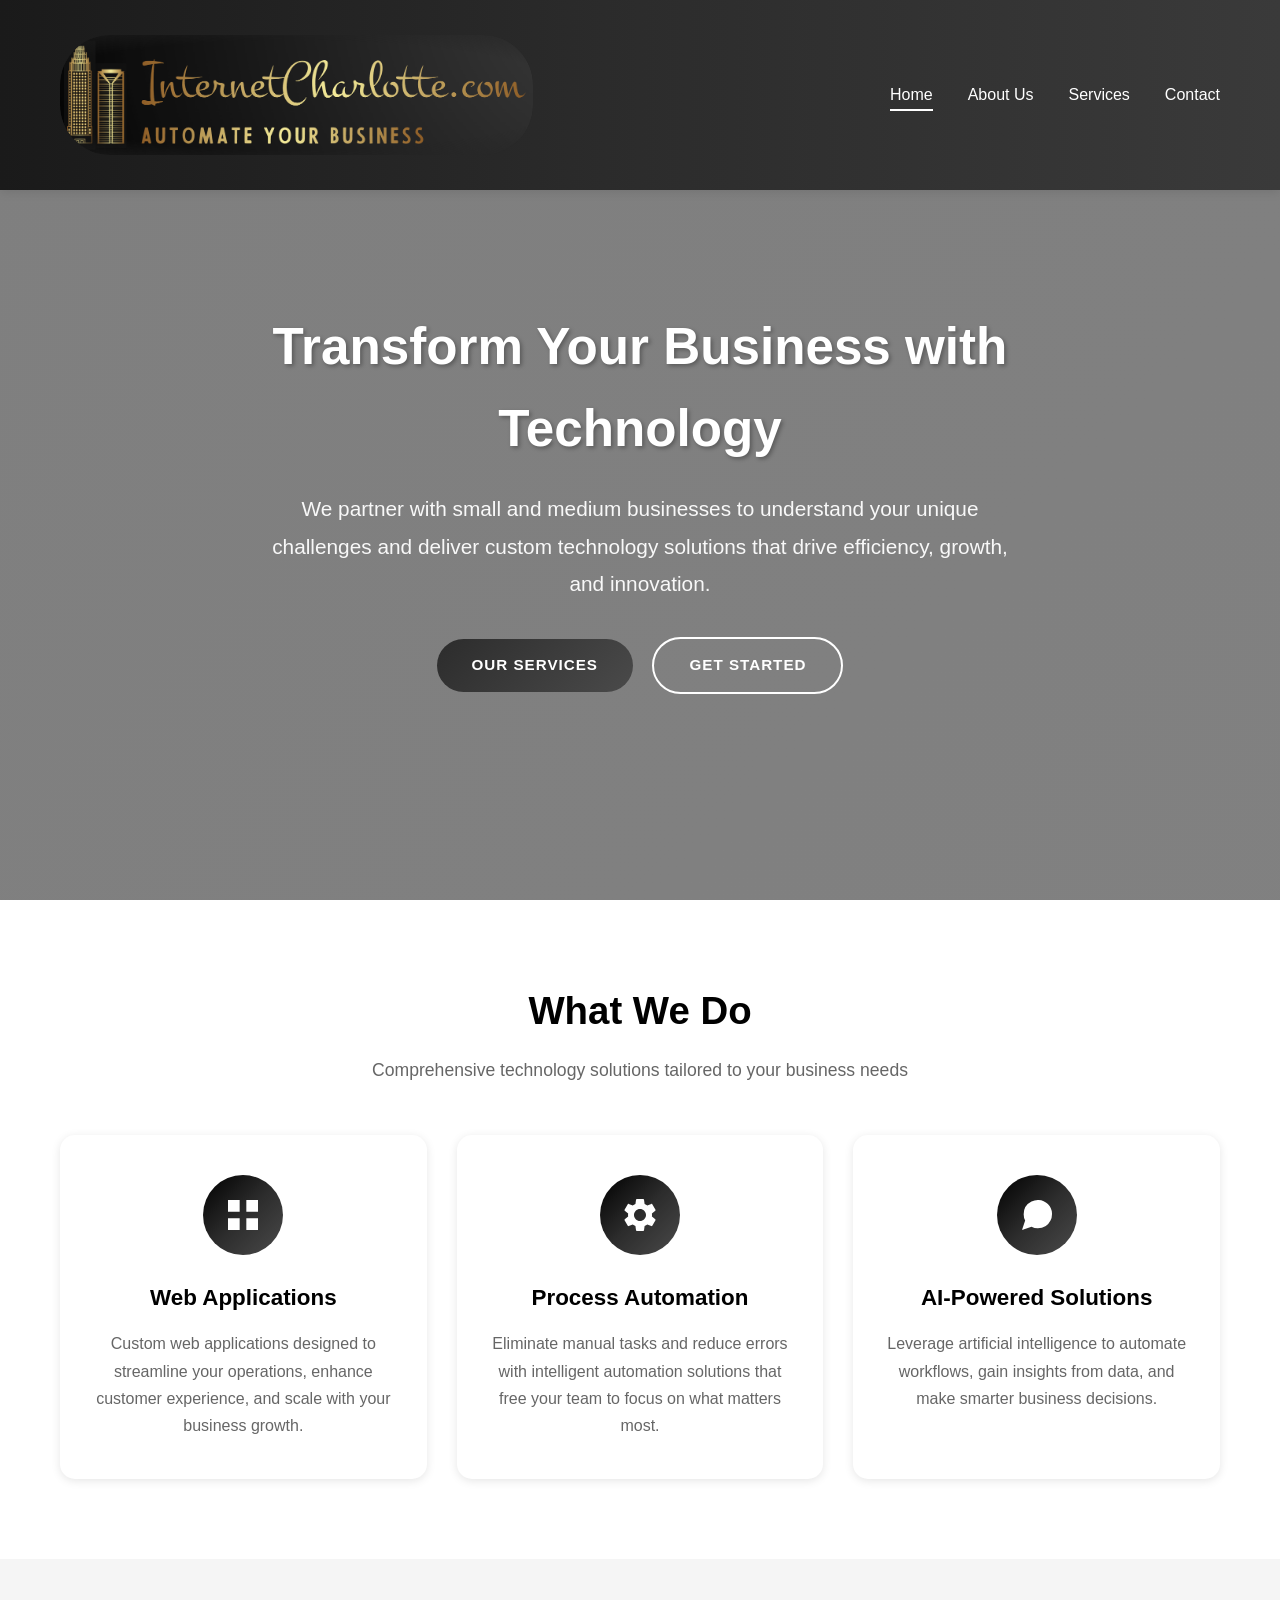
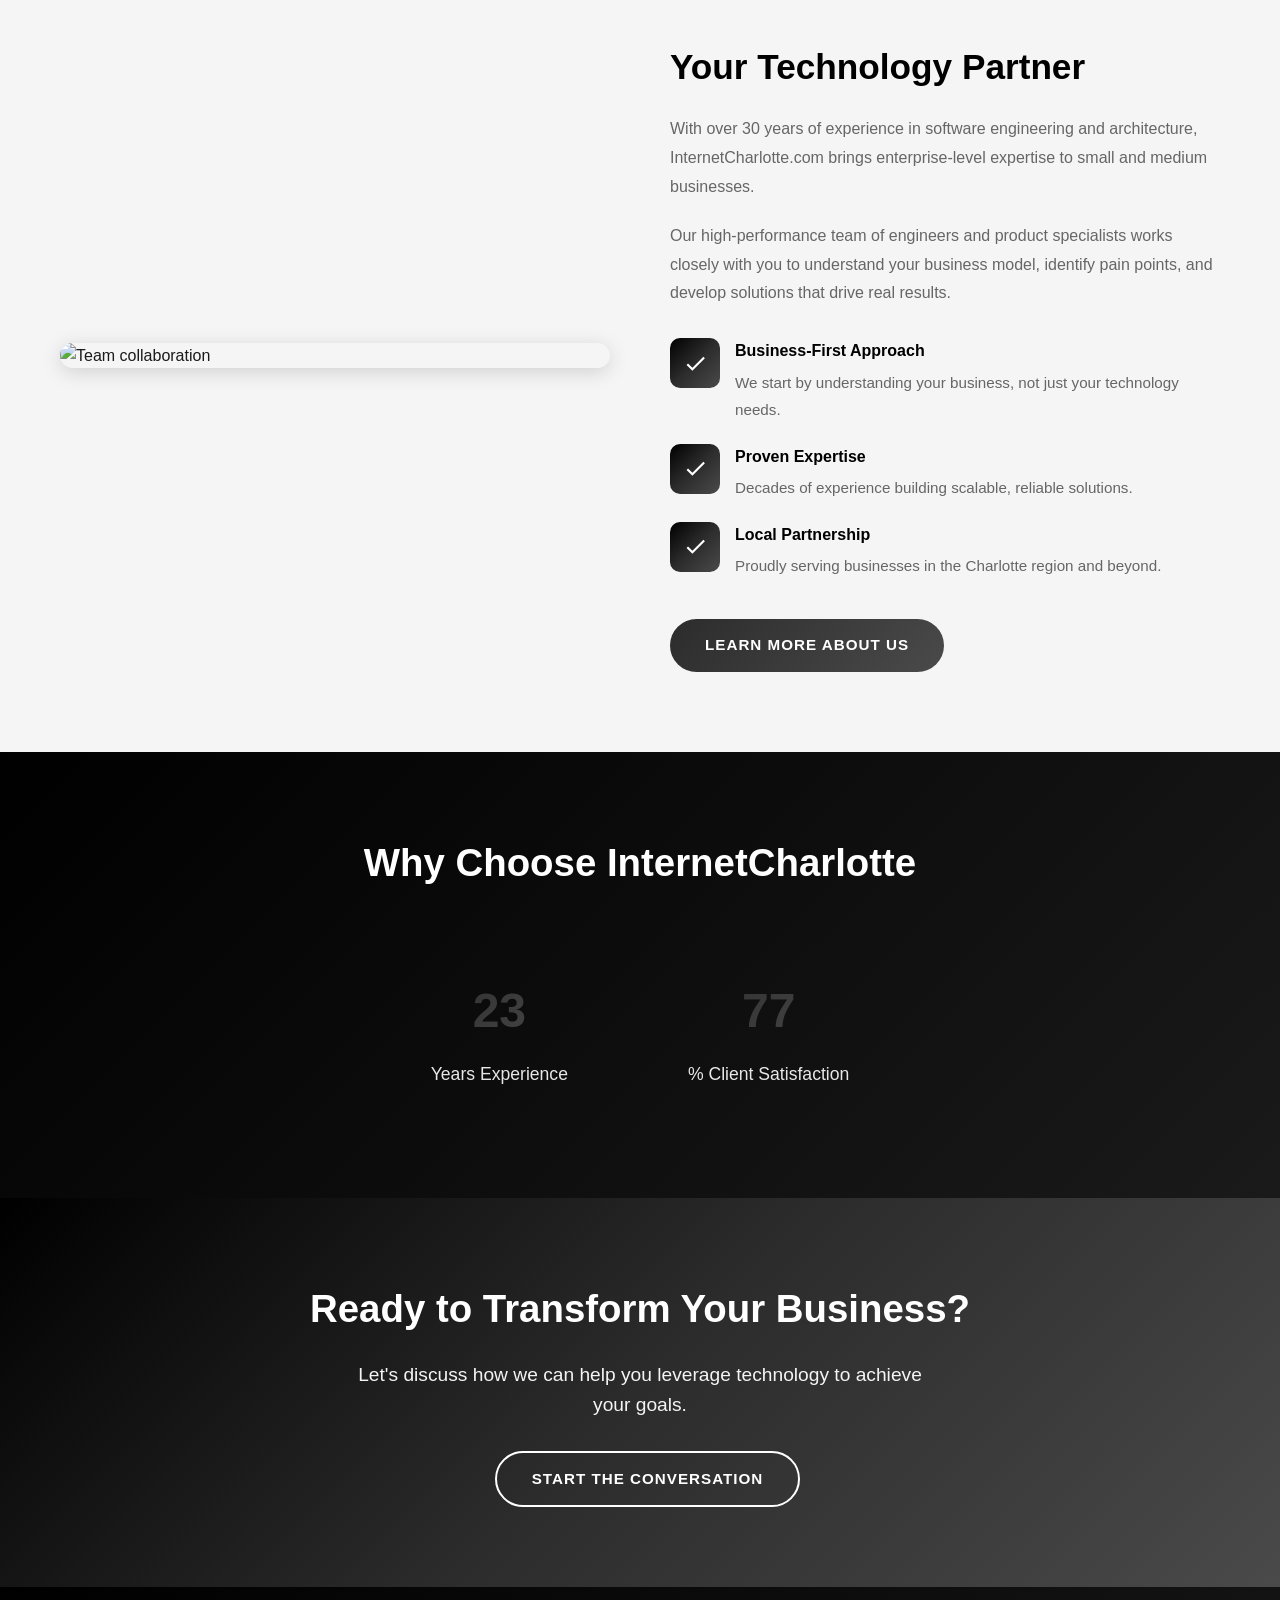
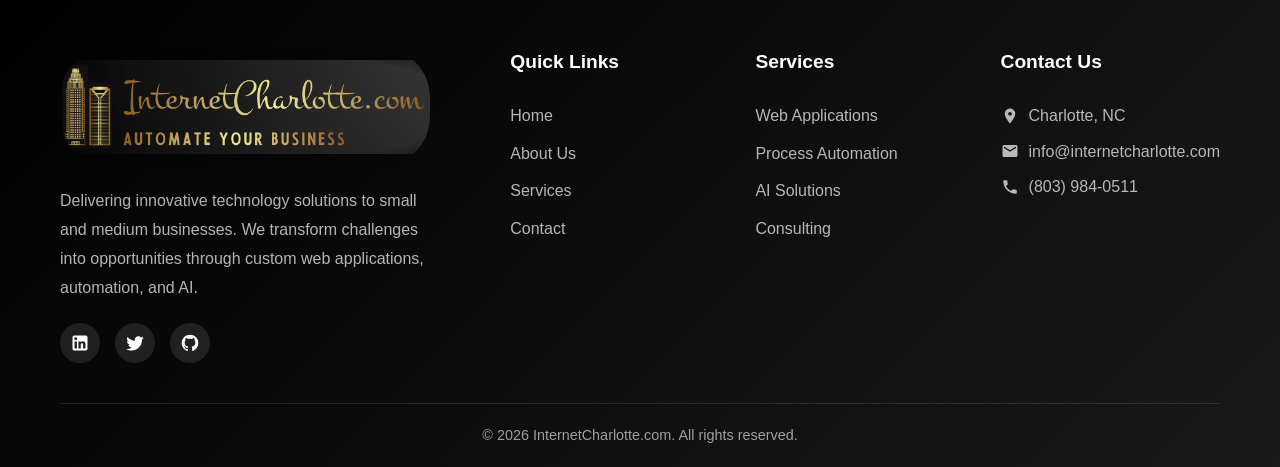
==== index.html @ 2a7a7d20 "first commit" ====
<!DOCTYPE html>
<html lang="en">
<head>
    <meta charset="UTF-8">
    <meta name="viewport" content="width=device-width, initial-scale=1.0">
    <meta name="description" content="InternetCharlotte.com - Technology solutions for small and medium businesses. Web applications, business process automation, and AI-powered workflows.">
    <title>InternetCharlotte.com | Technology Solutions for Business</title>
    <link rel="stylesheet" href="styles.css">
    <link rel="icon" type="image/png" href="internetcharlotte-logo.png">
</head>
<body>
    <!-- Header -->
    <header>
        <div class="header-container">
            <a href="index.html" class="logo">
                <img src="internetcharlotte-logo.png" alt="InternetCharlotte Logo">
            </a>
            <div class="mobile-menu-toggle" id="mobileMenuToggle">
                <span></span>
                <span></span>
                <span></span>
            </div>
            <nav id="mainNav">
                <ul>
                    <li><a href="index.html" class="active">Home</a></li>
                    <li><a href="about.html">About Us</a></li>
                    <li><a href="services.html">Services</a></li>
                    <li><a href="contact.html">Contact</a></li>
                </ul>
            </nav>
        </div>
    </header>

    <!-- Hero Section -->
    <section class="hero">
        <div class="hero-content">
            <h1>Transform Your Business with Technology</h1>
            <p>We partner with small and medium businesses to understand your unique challenges and deliver custom technology solutions that drive efficiency, growth, and innovation.</p>
            <div class="hero-buttons">
                <a href="services.html" class="btn btn-primary">Our Services</a>
                <a href="contact.html" class="btn btn-secondary">Get Started</a>
            </div>
        </div>
    </section>

    <!-- Services Overview Section -->
    <section class="services-section">
        <div class="container">
            <div class="section-title">
                <h2>What We Do</h2>
                <p>Comprehensive technology solutions tailored to your business needs</p>
            </div>
            <div class="services-grid">
                <div class="service-card animate-on-scroll">
                    <div class="service-icon">
                        <svg viewBox="0 0 24 24" xmlns="http://www.w3.org/2000/svg">
                            <path d="M21 14H14V21H21V14ZM10 14H3V21H10V14ZM21 3H14V10H21V3ZM10 3H3V10H10V3Z"/>
                        </svg>
                    </div>
                    <h3>Web Applications</h3>
                    <p>Custom web applications designed to streamline your operations, enhance customer experience, and scale with your business growth.</p>
                </div>
                <div class="service-card animate-on-scroll">
                    <div class="service-icon">
                        <svg viewBox="0 0 24 24" xmlns="http://www.w3.org/2000/svg">
                            <path d="M19.14 12.94c.04-.31.06-.63.06-.94 0-.31-.02-.63-.06-.94l2.03-1.58c.18-.14.23-.41.12-.61l-1.92-3.32c-.12-.22-.37-.29-.59-.22l-2.39.96c-.5-.38-1.03-.7-1.62-.94l-.36-2.54c-.04-.24-.24-.41-.48-.41h-3.84c-.24 0-.43.17-.47.41l-.36 2.54c-.59.24-1.13.57-1.62.94l-2.39-.96c-.22-.08-.47 0-.59.22L2.74 8.87c-.12.21-.08.47.12.61l2.03 1.58c-.04.31-.06.63-.06.94s.02.63.06.94l-2.03 1.58c-.18.14-.23.41-.12.61l1.92 3.32c.12.22.37.29.59.22l2.39-.96c.5.38 1.03.7 1.62.94l.36 2.54c.05.24.24.41.48.41h3.84c.24 0 .44-.17.47-.41l.36-2.54c.59-.24 1.13-.56 1.62-.94l2.39.96c.22.08.47 0 .59-.22l1.92-3.32c.12-.22.07-.47-.12-.61l-2.01-1.58zM12 15.6c-1.98 0-3.6-1.62-3.6-3.6s1.62-3.6 3.6-3.6 3.6 1.62 3.6 3.6-1.62 3.6-3.6 3.6z"/>
                        </svg>
                    </div>
                    <h3>Process Automation</h3>
                    <p>Eliminate manual tasks and reduce errors with intelligent automation solutions that free your team to focus on what matters most.</p>
                </div>
                <div class="service-card animate-on-scroll">
                    <div class="service-icon">
                        <svg viewBox="0 0 24 24" xmlns="http://www.w3.org/2000/svg">
                            <path d="M21 11.5a8.38 8.38 0 0 1-.9 3.8 8.5 8.5 0 0 1-7.6 4.7 8.38 8.38 0 0 1-3.8-.9L3 21l1.9-5.7a8.38 8.38 0 0 1-.9-3.8 8.5 8.5 0 0 1 4.7-7.6 8.38 8.38 0 0 1 3.8-.9h.5a8.48 8.48 0 0 1 8 8v.5z"/>
                        </svg>
                    </div>
                    <h3>AI-Powered Solutions</h3>
                    <p>Leverage artificial intelligence to automate workflows, gain insights from data, and make smarter business decisions.</p>
                </div>
            </div>
        </div>
    </section>

    <!-- About Preview Section -->
    <section class="about-section">
        <div class="container">
            <div class="about-content">
                <div class="about-image">
                    <img src="https://images.unsplash.com/photo-1522071820081-009f0129c71c?w=800" alt="Team collaboration">
                </div>
                <div class="about-text">
                    <h2>Your Technology Partner</h2>
                    <p>With over 30 years of experience in software engineering and architecture, InternetCharlotte.com brings enterprise-level expertise to small and medium businesses.</p>
                    <p>Our high-performance team of engineers and product specialists works closely with you to understand your business model, identify pain points, and develop solutions that drive real results.</p>
                    <div class="about-features">
                        <div class="about-feature">
                            <div class="about-feature-icon">
                                <svg viewBox="0 0 24 24" xmlns="http://www.w3.org/2000/svg">
                                    <path d="M9 16.17L4.83 12l-1.42 1.41L9 19 21 7l-1.41-1.41L9 16.17z"/>
                                </svg>
                            </div>
                            <div class="about-feature-text">
                                <h4>Business-First Approach</h4>
                                <p>We start by understanding your business, not just your technology needs.</p>
                            </div>
                        </div>
                        <div class="about-feature">
                            <div class="about-feature-icon">
                                <svg viewBox="0 0 24 24" xmlns="http://www.w3.org/2000/svg">
                                    <path d="M9 16.17L4.83 12l-1.42 1.41L9 19 21 7l-1.41-1.41L9 16.17z"/>
                                </svg>
                            </div>
                            <div class="about-feature-text">
                                <h4>Proven Expertise</h4>
                                <p>Decades of experience building scalable, reliable solutions.</p>
                            </div>
                        </div>
                        <div class="about-feature">
                            <div class="about-feature-icon">
                                <svg viewBox="0 0 24 24" xmlns="http://www.w3.org/2000/svg">
                                    <path d="M9 16.17L4.83 12l-1.42 1.41L9 19 21 7l-1.41-1.41L9 16.17z"/>
                                </svg>
                            </div>
                            <div class="about-feature-text">
                                <h4>Local Partnership</h4>
                                <p>Proudly serving businesses in the Charlotte region and beyond.</p>
                            </div>
                        </div>
                    </div>
                    <a href="about.html" class="btn btn-primary" style="margin-top: 20px;">Learn More About Us</a>
                </div>
            </div>
        </div>
    </section>

    <!-- Why Choose Us Section -->
    <section class="why-us">
        <div class="container">
            <div class="section-title">
                <h2>Why Choose InternetCharlotte</h2>
            </div>
            <div class="stats-grid">
                <div class="stat-item animate-on-scroll">
                    <div class="stat-number" data-count="30">0</div>
                    <div class="stat-label">Years Experience</div>
                </div>
                <div class="stat-item animate-on-scroll">
                    <div class="stat-number" data-count="100">0</div>
                    <div class="stat-label">% Client Satisfaction</div>
                </div>
            </div>
        </div>
    </section>

    <!-- CTA Section -->
    <section class="cta-section">
        <div class="container">
            <h2>Ready to Transform Your Business?</h2>
            <p>Let's discuss how we can help you leverage technology to achieve your goals.</p>
            <a href="contact.html" class="btn btn-secondary">Start the Conversation</a>
        </div>
    </section>

    <!-- Footer -->
    <footer>
        <div class="container">
            <div class="footer-content">
                <div class="footer-about">
                    <a href="index.html" class="logo">
                        <img src="internetcharlotte-logo.png" alt="InternetCharlotte Logo">
                    </a>
                    <p>Delivering innovative technology solutions to small and medium businesses. We transform challenges into opportunities through custom web applications, automation, and AI.</p>
                    <div class="social-links">
                        <a href="#" aria-label="LinkedIn">
                            <svg viewBox="0 0 24 24" xmlns="http://www.w3.org/2000/svg">
                                <path d="M19 3a2 2 0 0 1 2 2v14a2 2 0 0 1-2 2H5a2 2 0 0 1-2-2V5a2 2 0 0 1 2-2h14m-.5 15.5v-5.3a3.26 3.26 0 0 0-3.26-3.26c-.85 0-1.84.52-2.32 1.3v-1.11h-2.79v8.37h2.79v-4.93c0-.77.62-1.4 1.39-1.4a1.4 1.4 0 0 1 1.4 1.4v4.93h2.79M6.88 8.56a1.68 1.68 0 0 0 1.68-1.68c0-.93-.75-1.69-1.68-1.69a1.69 1.69 0 0 0-1.69 1.69c0 .93.76 1.68 1.69 1.68m1.39 9.94v-8.37H5.5v8.37h2.77z"/>
                            </svg>
                        </a>
                        <a href="#" aria-label="Twitter">
                            <svg viewBox="0 0 24 24" xmlns="http://www.w3.org/2000/svg">
                                <path d="M22.46 6c-.77.35-1.6.58-2.46.69.88-.53 1.56-1.37 1.88-2.38-.83.5-1.75.85-2.72 1.05C18.37 4.5 17.26 4 16 4c-2.35 0-4.27 1.92-4.27 4.29 0 .34.04.67.11.98C8.28 9.09 5.11 7.38 3 4.79c-.37.63-.58 1.37-.58 2.15 0 1.49.75 2.81 1.91 3.56-.71 0-1.37-.2-1.95-.5v.03c0 2.08 1.48 3.82 3.44 4.21a4.22 4.22 0 0 1-1.93.07 4.28 4.28 0 0 0 4 2.98 8.521 8.521 0 0 1-5.33 1.84c-.34 0-.68-.02-1.02-.06C3.44 20.29 5.7 21 8.12 21 16 21 20.33 14.46 20.33 8.79c0-.19 0-.37-.01-.56.84-.6 1.56-1.36 2.14-2.23z"/>
                            </svg>
                        </a>
                        <a href="#" aria-label="GitHub">
                            <svg viewBox="0 0 24 24" xmlns="http://www.w3.org/2000/svg">
                                <path d="M12 2A10 10 0 0 0 2 12c0 4.42 2.87 8.17 6.84 9.5.5.08.66-.23.66-.5v-1.69c-2.77.6-3.36-1.34-3.36-1.34-.46-1.16-1.11-1.47-1.11-1.47-.91-.62.07-.6.07-.6 1 .07 1.53 1.03 1.53 1.03.87 1.52 2.34 1.07 2.91.83.09-.65.35-1.09.63-1.34-2.22-.25-4.55-1.11-4.55-4.92 0-1.11.38-2 1.03-2.71-.1-.25-.45-1.29.1-2.64 0 0 .84-.27 2.75 1.02.79-.22 1.65-.33 2.5-.33.85 0 1.71.11 2.5.33 1.91-1.29 2.75-1.02 2.75-1.02.55 1.35.2 2.39.1 2.64.65.71 1.03 1.6 1.03 2.71 0 3.82-2.34 4.66-4.57 4.91.36.31.69.92.69 1.85V21c0 .27.16.59.67.5C19.14 20.16 22 16.42 22 12A10 10 0 0 0 12 2z"/>
                            </svg>
                        </a>
                    </div>
                </div>
                <div class="footer-links-section">
                    <h4 class="footer-heading">Quick Links</h4>
                    <ul class="footer-links">
                        <li><a href="index.html">Home</a></li>
                        <li><a href="about.html">About Us</a></li>
                        <li><a href="services.html">Services</a></li>
                        <li><a href="contact.html">Contact</a></li>
                    </ul>
                </div>
                <div class="footer-links-section">
                    <h4 class="footer-heading">Services</h4>
                    <ul class="footer-links">
                        <li><a href="services.html">Web Applications</a></li>
                        <li><a href="services.html">Process Automation</a></li>
                        <li><a href="services.html">AI Solutions</a></li>
                        <li><a href="services.html">Consulting</a></li>
                    </ul>
                </div>
                <div class="footer-contact">
                    <h4 class="footer-heading">Contact Us</h4>
                    <p>
                        <svg viewBox="0 0 24 24" xmlns="http://www.w3.org/2000/svg">
                            <path d="M12 2C8.13 2 5 5.13 5 9c0 5.25 7 13 7 13s7-7.75 7-13c0-3.87-3.13-7-7-7zm0 9.5c-1.38 0-2.5-1.12-2.5-2.5s1.12-2.5 2.5-2.5 2.5 1.12 2.5 2.5-1.12 2.5-2.5 2.5z"/>
                        </svg>
                        Charlotte, NC
                    </p>
                    <p>
                        <svg viewBox="0 0 24 24" xmlns="http://www.w3.org/2000/svg">
                            <path d="M20 4H4c-1.1 0-1.99.9-1.99 2L2 18c0 1.1.9 2 2 2h16c1.1 0 2-.9 2-2V6c0-1.1-.9-2-2-2zm0 4l-8 5-8-5V6l8 5 8-5v2z"/>
                        </svg>
                        info@internetcharlotte.com
                    </p>
                    <p>
                        <svg viewBox="0 0 24 24" xmlns="http://www.w3.org/2000/svg">
                            <path d="M6.62 10.79c1.44 2.83 3.76 5.14 6.59 6.59l2.2-2.2c.27-.27.67-.36 1.02-.24 1.12.37 2.33.57 3.57.57.55 0 1 .45 1 1V20c0 .55-.45 1-1 1-9.39 0-17-7.61-17-17 0-.55.45-1 1-1h3.5c.55 0 1 .45 1 1 0 1.25.2 2.45.57 3.57.11.35.03.74-.25 1.02l-2.2 2.2z"/>
                        </svg>
                        (803) 984-0511
                    </p>
                </div>
            </div>
        </div>
        <div class="footer-bottom">
            <div class="container">
                <p>&copy; 2026 InternetCharlotte.com. All rights reserved.</p>
            </div>
        </div>
    </footer>

    <script src="https://code.jquery.com/jquery-3.7.1.min.js"></script>
    <script src="main.js"></script>
</body>
</html>
---- styles.css ----
/* InternetCharlotte.com - Main Stylesheet */

/* CSS Reset and Base Styles */
* {
    margin: 0;
    padding: 0;
    box-sizing: border-box;
}

:root {
    --primary-color: #1a1a1a; /* Black */
    --secondary-color: #4a4a4a; /* Gray */
    --accent-color: #2c2c2c; /* Charcoal */
    --dark-color: #000000; /* Pure black */
    --light-color: #f5f5f5; /* Light gray background */
    --text-color: #1a1a1a;
    --text-light: #666666;
    --white: #ffffff;
    --gradient-primary: linear-gradient(135deg, #000000 0%, #2c2c2c 50%, #4a4a4a 100%);
    --gradient-secondary: linear-gradient(135deg, #2c2c2c 0%, #4a4a4a 100%);
    --gradient-dark: linear-gradient(135deg, #000000 0%, #1a1a1a 100%);
    --shadow-light: 0 2px 10px rgba(0, 0, 0, 0.1);
    --shadow-medium: 0 4px 20px rgba(0, 0, 0, 0.15);
    --shadow-heavy: 0 8px 30px rgba(0, 0, 0, 0.2);
}

html {
    scroll-behavior: smooth;
}

body {
    font-family: 'Segoe UI', Tahoma, Geneva, Verdana, sans-serif;
    line-height: 1.6;
    color: var(--text-color);
    background-color: var(--white);
}

a {
    text-decoration: none;
    color: inherit;
    transition: color 0.3s ease;
}

ul {
    list-style: none;
}

img {
    max-width: 100%;
    height: auto;
}

.container {
    max-width: 1200px;
    margin: 0 auto;
    padding: 0 20px;
}

/* Header and Navigation */
header {
    background: linear-gradient(to right, #1a1a1a 0%, #2c2c2c 50%, #3a3a3a 100%);
    box-shadow: var(--shadow-light);
    position: fixed;
    top: 0;
    left: 0;
    right: 0;
    z-index: 1000;
}

.header-container {
    display: flex;
    justify-content: space-between;
    align-items: center;
    padding: 35px 20px;
    max-width: 1200px;
    margin: 0 auto;
    min-height: 140px;
}

.logo {
    display: flex;
    align-items: center;
    gap: 12px;
    position: relative;
}

.logo img {
    height: 120px;
    width: auto;
    border-radius: 50px;
    position: relative;
    box-shadow: 
        0 0 20px rgba(0, 0, 0, 0.15),
        inset 0 0 30px rgba(0, 0, 0, 0.1);
    mask-image: radial-gradient(ellipse 85% 65% at center, black 70%, transparent 100%);
    -webkit-mask-image: radial-gradient(ellipse 85% 65% at center, black 70%, transparent 100%);
    object-fit: contain;
}

.logo-text {
    font-size: 1.4rem;
    font-weight: 700;
    color: var(--primary-color);
}

.logo-text span {
    color: var(--accent-color);
}

nav ul {
    display: flex;
    gap: 35px;
}

nav ul li a {
    font-weight: 500;
    color: var(--white);
    padding: 8px 0;
    position: relative;
}

nav ul li a::after {
    content: '';
    position: absolute;
    bottom: 0;
    left: 0;
    width: 0;
    height: 2px;
    background: var(--white);
    transition: width 0.3s ease;
}

nav ul li a:hover::after,
nav ul li a.active::after {
    width: 100%;
}

nav ul li a:hover,
nav ul li a.active {
    color: var(--white);
}

.mobile-menu-toggle {
    display: none;
    flex-direction: column;
    gap: 5px;
    cursor: pointer;
    padding: 10px;
}

.mobile-menu-toggle span {
    width: 25px;
    height: 3px;
    background: var(--white);
    transition: all 0.3s ease;
}

/* Hero Section */
.hero {
    min-height: 100vh;
    background: linear-gradient(135deg, rgba(0, 0, 0, 0.5), rgba(44, 44, 44, 0.6)),
                url('https://images.unsplash.com/photo-1542744173-8e7e53415bb0?w=1920') center/cover no-repeat;
    display: flex;
    align-items: center;
    justify-content: center;
    text-align: center;
    color: var(--white);
    padding-top: 180px;
}

.hero-content {
    max-width: 800px;
    padding: 40px 20px;
}

.hero h1 {
    font-size: 3.2rem;
    margin-bottom: 20px;
    font-weight: 700;
    text-shadow: 2px 2px 4px rgba(0, 0, 0, 0.3);
}

.hero p {
    font-size: 1.3rem;
    margin-bottom: 35px;
    opacity: 0.95;
    line-height: 1.8;
}

.btn {
    display: inline-block;
    padding: 14px 35px;
    border-radius: 30px;
    font-weight: 600;
    text-transform: uppercase;
    letter-spacing: 1px;
    transition: all 0.3s ease;
    cursor: pointer;
    border: none;
    font-size: 0.95rem;
}

.btn-primary {
    background: var(--gradient-secondary);
    color: var(--white);
}

.btn-primary:hover {
    background: var(--gradient-dark);
    color: var(--white);
    transform: translateY(-3px);
    box-shadow: var(--shadow-medium);
}

.btn-secondary {
    background: transparent;
    color: var(--white);
    border: 2px solid var(--white);
    margin-left: 15px;
}

.btn-secondary:hover {
    background: var(--white);
    color: var(--primary-color);
}

/* Page Header (for inner pages) */
.page-header {
    background: linear-gradient(135deg, rgba(0, 0, 0, 0.55), rgba(44, 44, 44, 0.65)),
                url('https://images.unsplash.com/photo-1542744173-8e7e53415bb0?w=1920') center/cover no-repeat;
    padding: 220px 0 80px;
    text-align: center;
    color: var(--white);
}

.page-header h1 {
    font-size: 2.8rem;
    margin-bottom: 15px;
}

.page-header p {
    font-size: 1.2rem;
    opacity: 0.9;
    max-width: 600px;
    margin: 0 auto;
}

/* Sections */
section {
    padding: 80px 0;
}

.section-title {
    text-align: center;
    margin-bottom: 50px;
}

.section-title h2 {
    font-size: 2.4rem;
    color: var(--dark-color);
    margin-bottom: 15px;
}

.section-title p {
    color: var(--text-light);
    font-size: 1.1rem;
    max-width: 600px;
    margin: 0 auto;
}

/* Services Section */
.services-grid {
    display: grid;
    grid-template-columns: repeat(auto-fit, minmax(300px, 1fr));
    gap: 30px;
}

.service-card {
    background: var(--white);
    border-radius: 15px;
    padding: 40px 30px;
    text-align: center;
    box-shadow: var(--shadow-light);
    transition: all 0.3s ease;
}

.service-card:hover {
    transform: translateY(-10px);
    box-shadow: var(--shadow-heavy);
}

.service-icon {
    width: 80px;
    height: 80px;
    background: var(--gradient-primary);
    border-radius: 50%;
    display: flex;
    align-items: center;
    justify-content: center;
    margin: 0 auto 25px;
}

.service-icon svg {
    width: 40px;
    height: 40px;
    fill: var(--white);
}

.service-card h3 {
    font-size: 1.4rem;
    color: var(--dark-color);
    margin-bottom: 15px;
}

.service-card p {
    color: var(--text-light);
    line-height: 1.7;
}

/* About Section */
.about-section {
    background: var(--light-color);
}

.about-content {
    display: grid;
    grid-template-columns: 1fr 1fr;
    gap: 60px;
    align-items: center;
}

.about-image {
    border-radius: 15px;
    overflow: hidden;
    box-shadow: var(--shadow-medium);
}

.about-image img {
    width: 100%;
    height: 400px;
    object-fit: cover;
}

.about-text h2 {
    font-size: 2.2rem;
    color: var(--dark-color);
    margin-bottom: 20px;
}

.about-text p {
    color: var(--text-light);
    margin-bottom: 20px;
    line-height: 1.8;
}

.about-features {
    margin-top: 30px;
}

.about-feature {
    display: flex;
    align-items: flex-start;
    gap: 15px;
    margin-bottom: 20px;
}

.about-feature-icon {
    width: 50px;
    height: 50px;
    background: var(--gradient-primary);
    border-radius: 10px;
    display: flex;
    align-items: center;
    justify-content: center;
    flex-shrink: 0;
}

.about-feature-icon svg {
    width: 25px;
    height: 25px;
    fill: var(--white);
}

.about-feature-text h4 {
    color: var(--dark-color);
    margin-bottom: 5px;
}

.about-feature-text p {
    margin: 0;
    font-size: 0.95rem;
}

/* Why Choose Us */
.why-us {
    background: var(--gradient-dark);
    color: var(--white);
}

.why-us .section-title h2 {
    color: var(--white);
}

.why-us .section-title p {
    color: rgba(255, 255, 255, 0.8);
}

.stats-grid {
    display: flex;
    justify-content: center;
    gap: 60px;
    text-align: center;
}

.stat-item {
    padding: 30px;
}

.stat-number {
    font-size: 3rem;
    font-weight: 700;
    background: var(--gradient-secondary);
    -webkit-background-clip: text;
    -webkit-text-fill-color: transparent;
    background-clip: text;
    margin-bottom: 10px;
}

.stat-label {
    font-size: 1.1rem;
    opacity: 0.9;
}

/* Team Section */
.team-grid {
    display: grid;
    grid-template-columns: repeat(auto-fit, minmax(280px, 1fr));
    gap: 30px;
}

.team-member {
    background: var(--white);
    border-radius: 15px;
    overflow: hidden;
    box-shadow: var(--shadow-light);
    text-align: center;
    transition: transform 0.3s ease;
}

.team-member:hover {
    transform: translateY(-5px);
}

.team-photo {
    width: 100%;
    height: 280px;
    object-fit: cover;
}

.team-info {
    padding: 25px;
}

.team-info h3 {
    color: var(--dark-color);
    margin-bottom: 5px;
}

.team-info .role {
    color: var(--accent-color);
    font-weight: 500;
    margin-bottom: 15px;
}

.team-info p {
    color: var(--text-light);
    font-size: 0.95rem;
}

/* Contact Section */
.contact-wrapper {
    display: grid;
    grid-template-columns: 1fr 1fr;
    gap: 60px;
}

.contact-info h2 {
    font-size: 2rem;
    color: var(--dark-color);
    margin-bottom: 20px;
}

.contact-info > p {
    color: var(--text-light);
    margin-bottom: 30px;
    line-height: 1.8;
}

.contact-details {
    margin-bottom: 30px;
}

.contact-item {
    display: flex;
    align-items: center;
    gap: 15px;
    margin-bottom: 20px;
}

.contact-item-icon {
    width: 50px;
    height: 50px;
    background: var(--gradient-primary);
    border-radius: 10px;
    display: flex;
    align-items: center;
    justify-content: center;
    flex-shrink: 0;
}

.contact-item-icon svg {
    width: 24px;
    height: 24px;
    fill: var(--white);
}

.contact-item-text h4 {
    color: var(--dark-color);
    margin-bottom: 3px;
}

.contact-item-text p {
    color: var(--text-light);
    margin: 0;
}

.contact-form {
    background: var(--light-color);
    padding: 40px;
    border-radius: 15px;
}

.form-group {
    margin-bottom: 20px;
}

.form-group label {
    display: block;
    margin-bottom: 8px;
    font-weight: 500;
    color: var(--dark-color);
}

.form-group input,
.form-group textarea {
    width: 100%;
    padding: 14px 18px;
    border: 2px solid #e0e0e0;
    border-radius: 8px;
    font-size: 1rem;
    font-family: inherit;
    transition: border-color 0.3s ease;
}

.form-group input:focus,
.form-group textarea:focus {
    outline: none;
    border-color: var(--accent-color);
}

.form-group textarea {
    min-height: 150px;
    resize: vertical;
}

.form-submit {
    width: 100%;
    padding: 16px;
    background: var(--gradient-primary);
    color: var(--white);
    border: none;
    border-radius: 8px;
    font-size: 1.1rem;
    font-weight: 600;
    cursor: pointer;
    transition: transform 0.3s ease, box-shadow 0.3s ease;
}

.form-submit:hover {
    transform: translateY(-2px);
    box-shadow: var(--shadow-medium);
}

/* CTA Section */
.cta-section {
    background: var(--gradient-primary);
    text-align: center;
    color: var(--white);
    padding: 80px 0;
}

.cta-section h2 {
    font-size: 2.4rem;
    margin-bottom: 20px;
}

.cta-section p {
    font-size: 1.2rem;
    margin-bottom: 30px;
    opacity: 0.95;
    max-width: 600px;
    margin-left: auto;
    margin-right: auto;
    margin-bottom: 30px;
}

.cta-section .btn-secondary {
    border-color: var(--white);
}

.cta-section .btn-secondary:hover {
    background: var(--white);
    color: var(--primary-color);
}

/* Footer */
footer {
    background: var(--gradient-dark);
    color: var(--white);
    padding-top: 60px;
}

.footer-content {
    display: grid;
    grid-template-columns: 2fr 1fr 1fr 1fr;
    gap: 40px;
    padding-bottom: 40px;
    border-bottom: 1px solid rgba(255, 255, 255, 0.1);
}

.footer-about {
    padding-right: 40px;
}

.footer-about .logo {
    margin-bottom: 20px;
    position: relative;
}

.footer-about .logo img {
    height: 120px;
    width: auto;
    border-radius: 50px;
    position: relative;
    box-shadow: 
        0 0 20px rgba(0, 0, 0, 0.15),
        inset 0 0 30px rgba(0, 0, 0, 0.1);
    mask-image: radial-gradient(ellipse 85% 65% at center, black 70%, transparent 100%);
    -webkit-mask-image: radial-gradient(ellipse 85% 65% at center, black 70%, transparent 100%);
    object-fit: contain;
}

.footer-about .logo-text {
    color: var(--white);
}

.footer-about p {
    color: rgba(255, 255, 255, 0.7);
    line-height: 1.8;
    margin-bottom: 20px;
}

.footer-heading {
    font-size: 1.2rem;
    margin-bottom: 25px;
    color: var(--white);
}

.footer-links li {
    margin-bottom: 12px;
}

.footer-links a {
    color: rgba(255, 255, 255, 0.7);
    transition: color 0.3s ease;
}

.footer-links a:hover {
    color: #ffffff;
}

.footer-contact p {
    color: rgba(255, 255, 255, 0.7);
    margin-bottom: 10px;
    display: flex;
    align-items: center;
    gap: 10px;
}

.footer-contact svg {
    width: 18px;
    height: 18px;
    fill: rgba(255, 255, 255, 0.7);
    flex-shrink: 0;
}

.social-links {
    display: flex;
    gap: 15px;
    margin-top: 20px;
}

.social-links a {
    width: 40px;
    height: 40px;
    background: rgba(255, 255, 255, 0.1);
    border-radius: 50%;
    display: flex;
    align-items: center;
    justify-content: center;
    transition: background 0.3s ease;
}

.social-links a:hover {
    background: rgba(255, 255, 255, 0.2);
}

.social-links svg {
    width: 20px;
    height: 20px;
    fill: var(--white);
}

.footer-logo {
    width: auto;
    height: 200px;
    max-width: none;
    margin: 50px auto 0;
    display: block;
    border-radius: 80px;
    box-shadow: 
        0 0 30px rgba(0, 0, 0, 0.2),
        inset 0 0 40px rgba(0, 0, 0, 0.15);
    mask-image: radial-gradient(ellipse 85% 65% at center, black 70%, transparent 100%);
    -webkit-mask-image: radial-gradient(ellipse 85% 65% at center, black 70%, transparent 100%);
    object-fit: contain;
}

.footer-skyline {
    display: none;
}

.footer-bottom {
    text-align: center;
    padding: 20px 0;
    color: rgba(255, 255, 255, 0.6);
    font-size: 0.9rem;
}

/* Responsive Design */
@media (max-width: 992px) {
    .about-content {
        grid-template-columns: 1fr;
        gap: 40px;
    }

    .contact-wrapper {
        grid-template-columns: 1fr;
    }

    .stats-grid {
        grid-template-columns: repeat(2, 1fr);
    }

    .footer-content {
        grid-template-columns: 1fr 1fr;
    }
}

@media (max-width: 768px) {
    .mobile-menu-toggle {
        display: flex;
    }

    nav {
        position: absolute;
        top: 100%;
        left: 0;
        right: 0;
        background: linear-gradient(to right, #1a1a1a 0%, #2c2c2c 50%, #3a3a3a 100%);
        box-shadow: var(--shadow-medium);
        display: none;
    }

    nav.active {
        display: block;
    }

    nav ul {
        flex-direction: column;
        gap: 0;
        padding: 20px;
    }

    nav ul li a {
        display: block;
        padding: 12px 0;
        border-bottom: 1px solid rgba(255, 255, 255, 0.1);
        color: var(--white);
    }

    .hero h1 {
        font-size: 2.2rem;
    }

    .hero p {
        font-size: 1.1rem;
    }

    .btn-secondary {
        margin-left: 0;
        margin-top: 15px;
    }

    .page-header h1 {
        font-size: 2rem;
    }

    .section-title h2 {
        font-size: 1.8rem;
    }

    .stats-grid {
        grid-template-columns: 1fr;
    }

    .footer-content {
        grid-template-columns: 1fr;
        text-align: center;
    }

    .footer-about {
        padding-right: 0;
    }

    .footer-contact p {
        justify-content: center;
    }

    .social-links {
        justify-content: center;
    }
}

/* Animations */
@keyframes fadeInUp {
    from {
        opacity: 0;
        transform: translateY(30px);
    }
    to {
        opacity: 1;
        transform: translateY(0);
    }
}

.animate-on-scroll {
    opacity: 0;
    transform: translateY(30px);
    transition: opacity 0.6s ease, transform 0.6s ease;
}

.animate-on-scroll.visible {
    opacity: 1;
    transform: translateY(0);
}

/* Services Page Specific */
.services-detail {
    background: var(--light-color);
}

.service-detail-card {
    display: grid;
    grid-template-columns: 1fr 1fr;
    gap: 50px;
    align-items: center;
    margin-bottom: 60px;
    background: var(--white);
    border-radius: 15px;
    padding: 40px;
    box-shadow: var(--shadow-light);
}

.service-detail-card:nth-child(even) {
    direction: rtl;
}

.service-detail-card:nth-child(even) > * {
    direction: ltr;
}

.service-detail-image {
    border-radius: 10px;
    overflow: hidden;
}

.service-detail-image img {
    width: 100%;
    height: 300px;
    object-fit: cover;
}

.service-detail-content h3 {
    font-size: 1.8rem;
    color: var(--dark-color);
    margin-bottom: 15px;
}

.service-detail-content p {
    color: var(--text-light);
    margin-bottom: 20px;
    line-height: 1.8;
}

.service-features {
    list-style: none;
}

.service-features li {
    padding: 8px 0;
    color: var(--text-color);
    display: flex;
    align-items: center;
    gap: 10px;
}

.service-features li::before {
    content: '';
    width: 8px;
    height: 8px;
    background: var(--accent-color);
    border-radius: 50%;
}

@media (max-width: 768px) {
    .service-detail-card {
        grid-template-columns: 1fr;
    }

    .service-detail-card:nth-child(even) {
        direction: ltr;
    }
}

/* Form Success Message */
.form-success {
    display: none;
    background: #d4edda;
    color: #155724;
    padding: 20px;
    border-radius: 8px;
    text-align: center;
    margin-top: 20px;
}

.form-success.show {
    display: block;
}
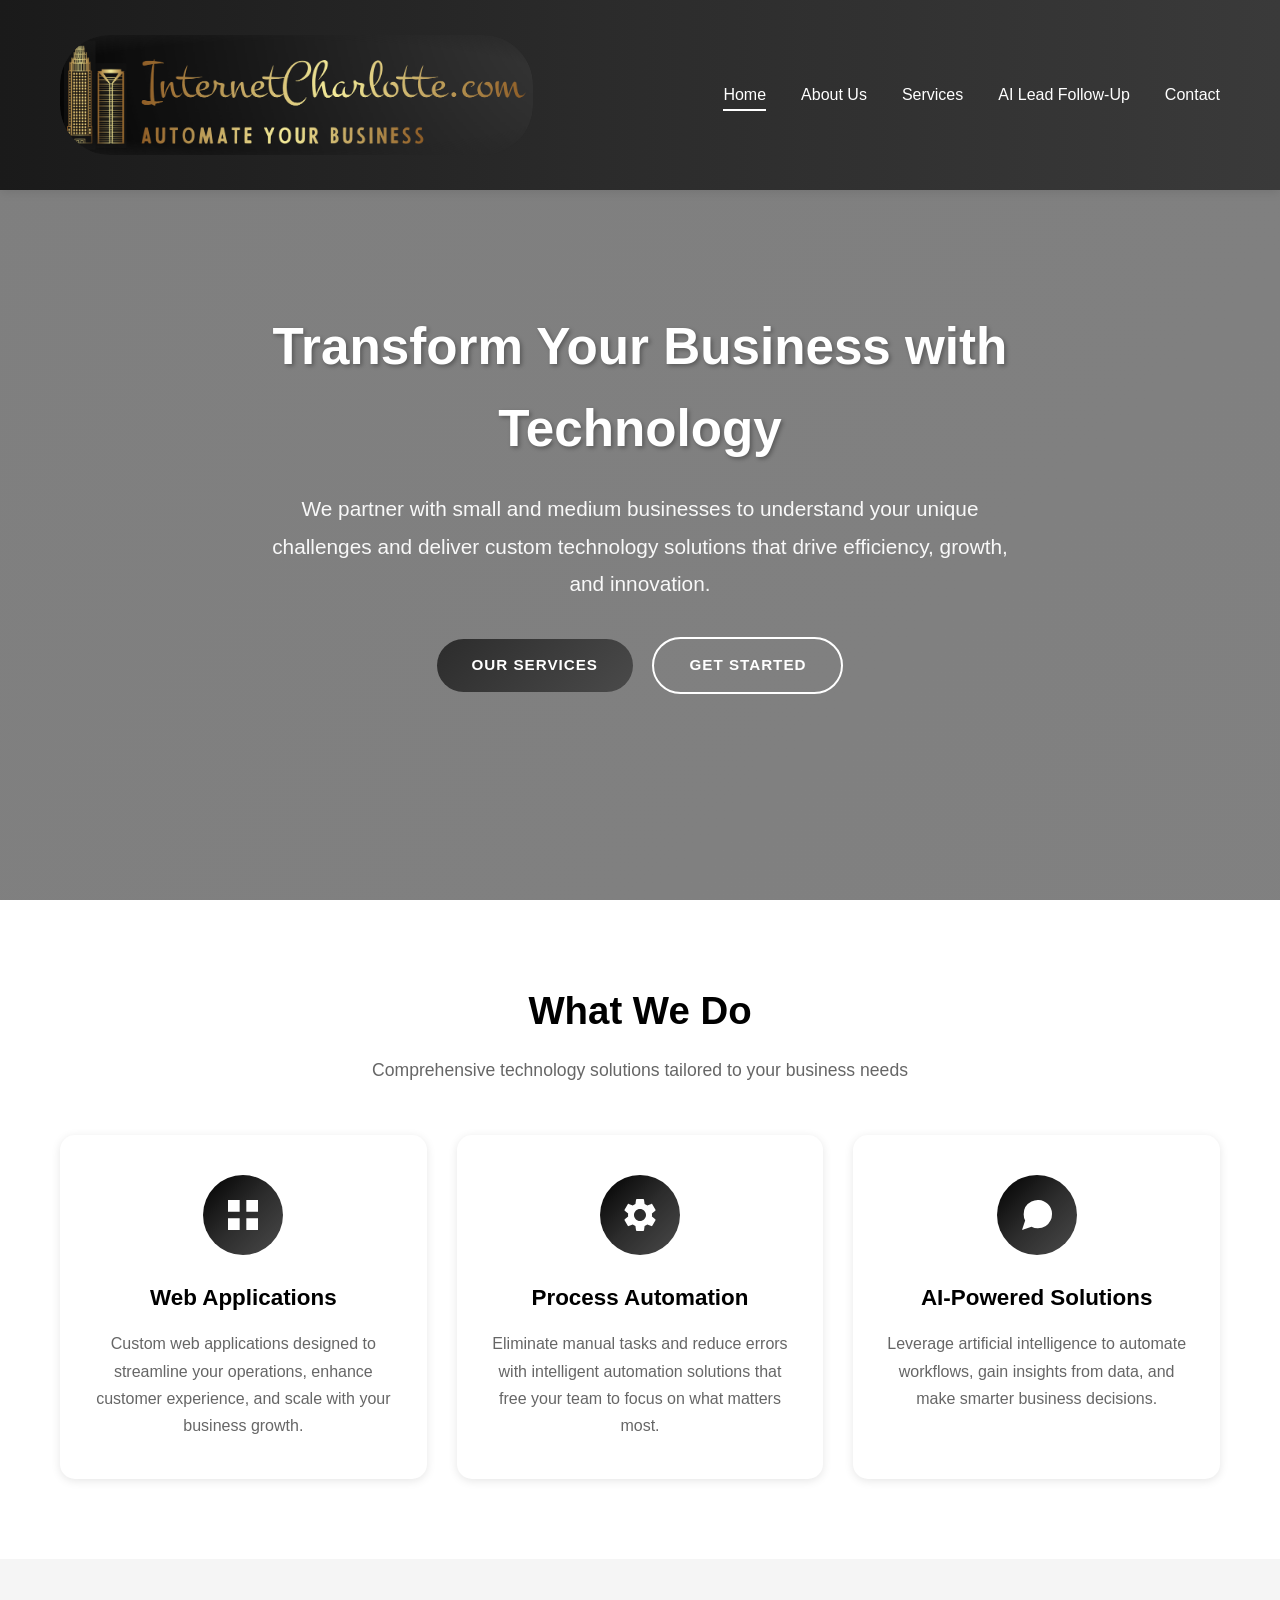
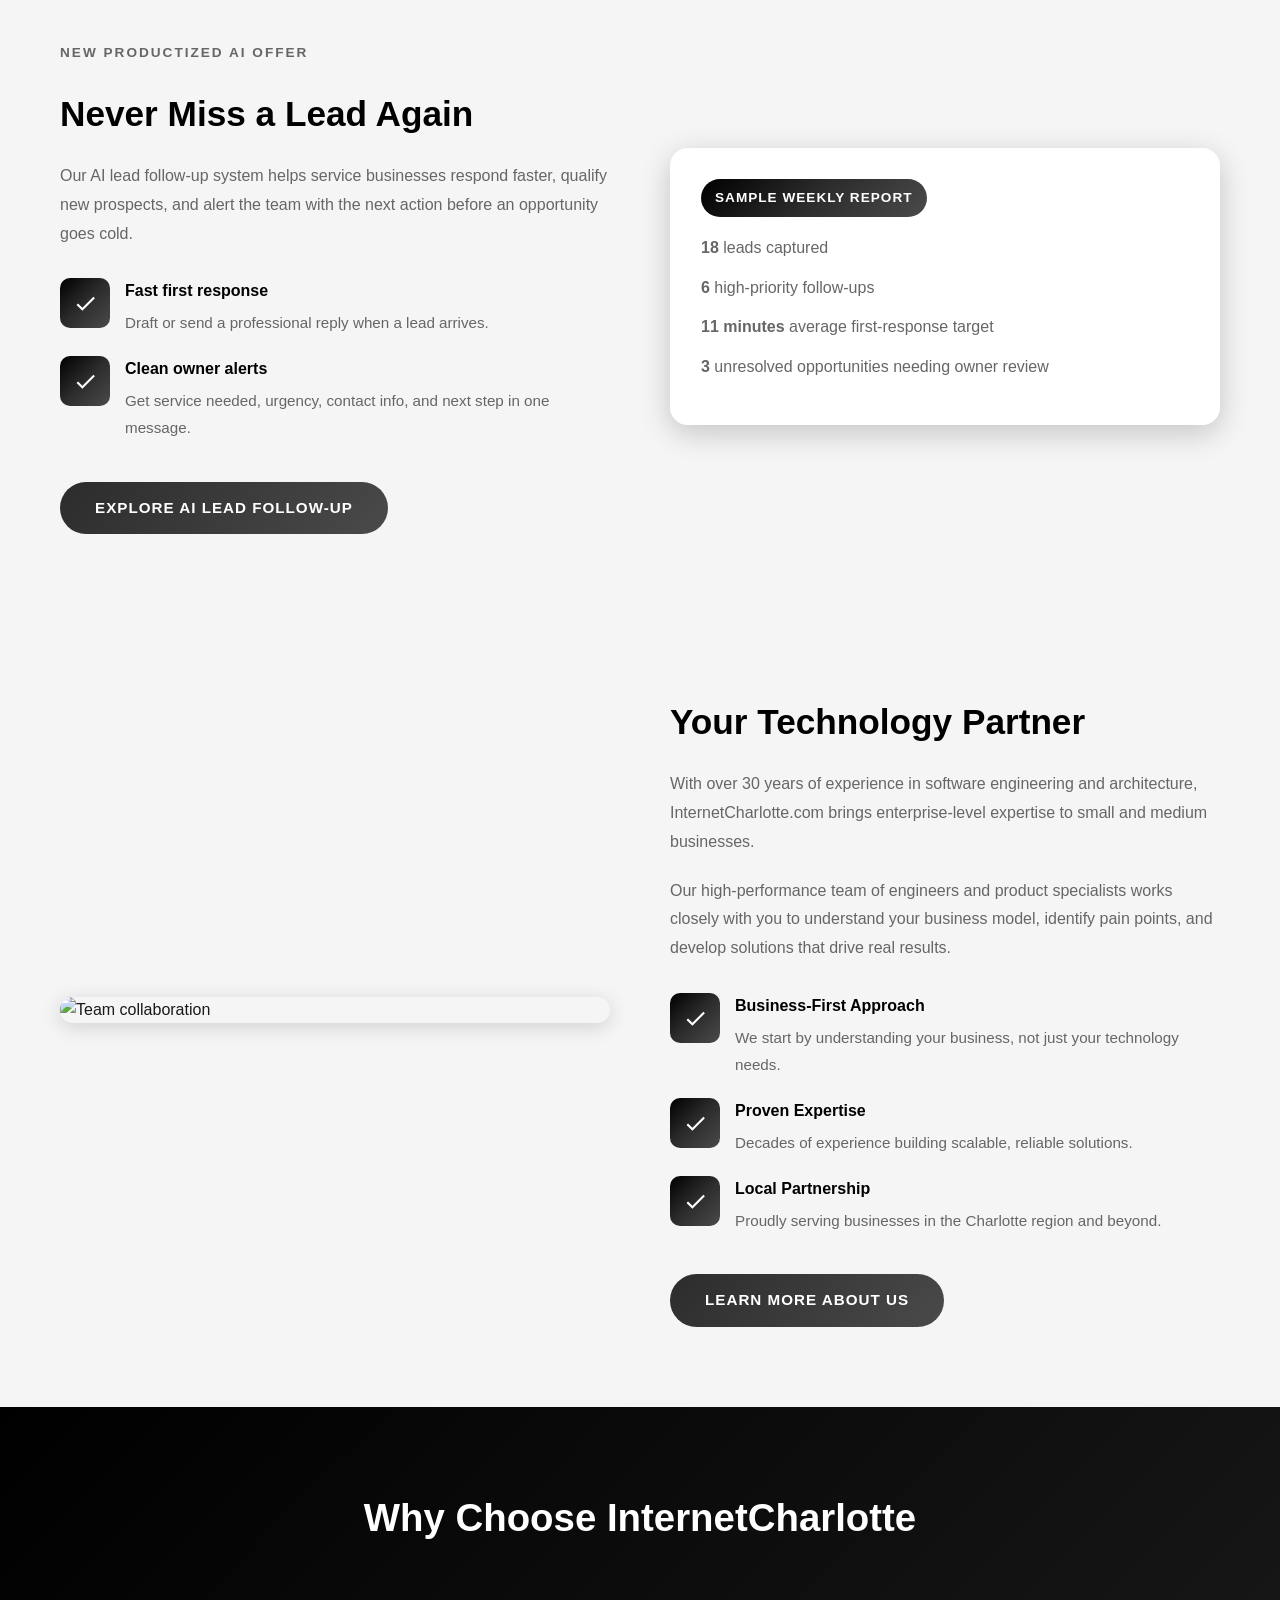
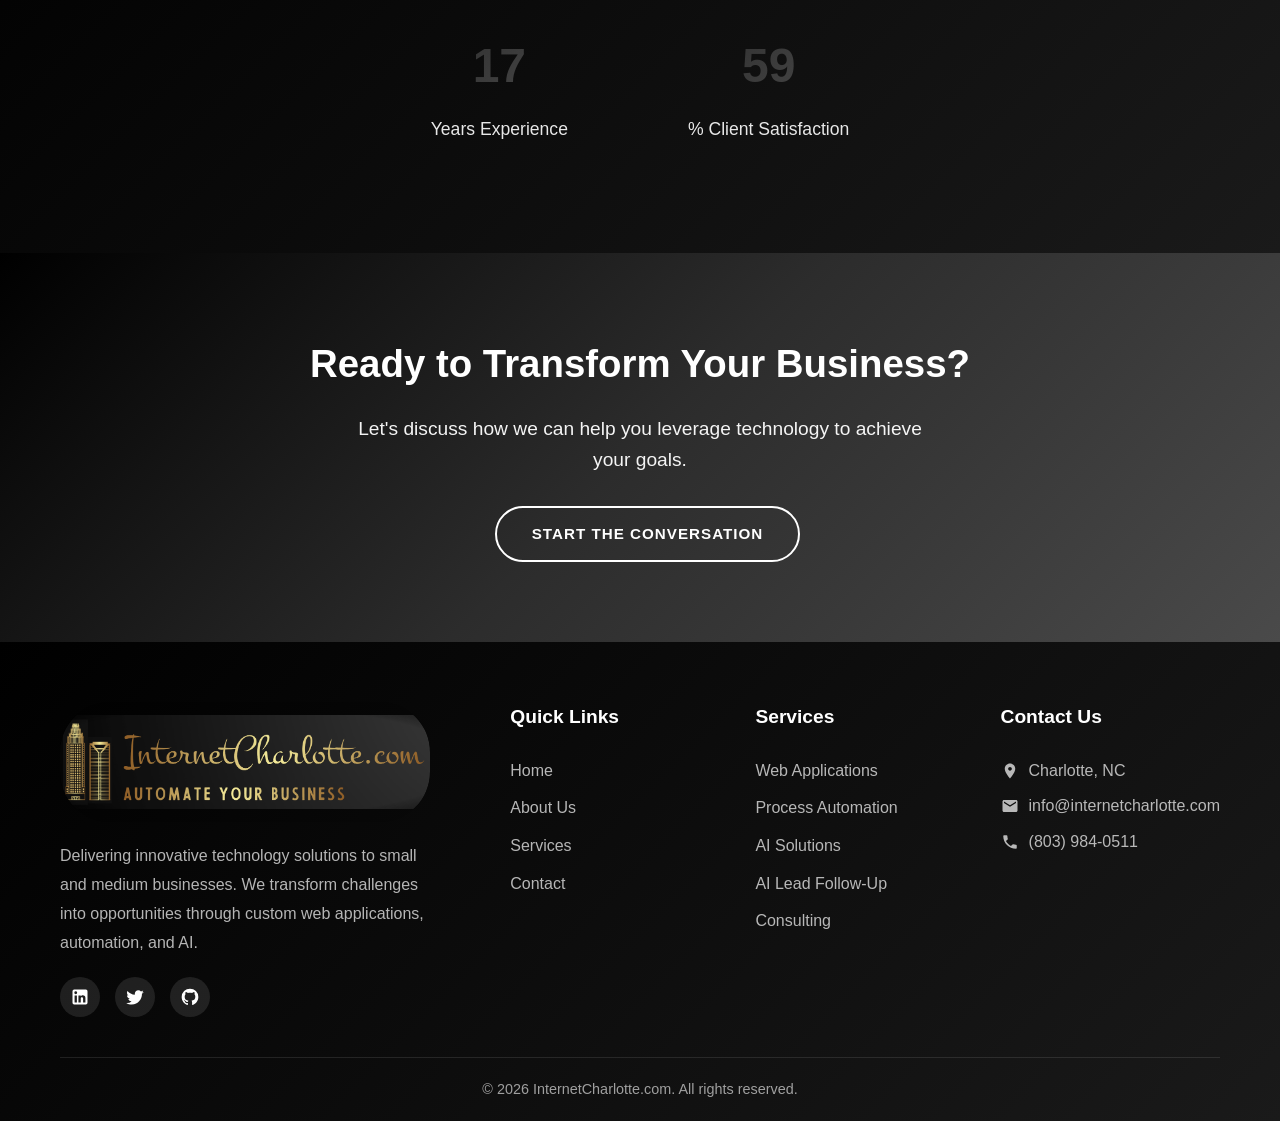
==== commit b35f369a: "feat: add AI lead follow-up launch kit" ====
--- a/index.html
+++ b/index.html
@@ -25,6 +25,7 @@
                     <li><a href="index.html" class="active">Home</a></li>
                     <li><a href="about.html">About Us</a></li>
                     <li><a href="services.html">Services</a></li>
+                    <li><a href="ai-lead-follow-up.html">AI Lead Follow-Up</a></li>
                     <li><a href="contact.html">Contact</a></li>
                 </ul>
             </nav>
@@ -77,6 +78,31 @@
                     </div>
                     <h3>AI-Powered Solutions</h3>
                     <p>Leverage artificial intelligence to automate workflows, gain insights from data, and make smarter business decisions.</p>
+                </div>
+            </div>
+        </div>
+    </section>
+
+    <!-- AI Lead Follow-Up Promo -->
+    <section class="about-section">
+        <div class="container">
+            <div class="about-content">
+                <div class="about-text">
+                    <p class="eyebrow" style="color: var(--text-light);">New productized AI offer</p>
+                    <h2>Never Miss a Lead Again</h2>
+                    <p>Our AI lead follow-up system helps service businesses respond faster, qualify new prospects, and alert the team with the next action before an opportunity goes cold.</p>
+                    <div class="about-features">
+                        <div class="about-feature"><div class="about-feature-icon"><svg viewBox="0 0 24 24" xmlns="http://www.w3.org/2000/svg"><path d="M9 16.17L4.83 12l-1.42 1.41L9 19 21 7l-1.41-1.41L9 16.17z"/></svg></div><div class="about-feature-text"><h4>Fast first response</h4><p>Draft or send a professional reply when a lead arrives.</p></div></div>
+                        <div class="about-feature"><div class="about-feature-icon"><svg viewBox="0 0 24 24" xmlns="http://www.w3.org/2000/svg"><path d="M9 16.17L4.83 12l-1.42 1.41L9 19 21 7l-1.41-1.41L9 16.17z"/></svg></div><div class="about-feature-text"><h4>Clean owner alerts</h4><p>Get service needed, urgency, contact info, and next step in one message.</p></div></div>
+                    </div>
+                    <a href="ai-lead-follow-up.html" class="btn btn-primary" style="margin-top: 20px;">Explore AI Lead Follow-Up</a>
+                </div>
+                <div class="lead-demo-card">
+                    <div class="demo-card-header">Sample weekly report</div>
+                    <p><strong>18</strong> leads captured</p>
+                    <p><strong>6</strong> high-priority follow-ups</p>
+                    <p><strong>11 minutes</strong> average first-response target</p>
+                    <p><strong>3</strong> unresolved opportunities needing owner review</p>
                 </div>
             </div>
         </div>
@@ -204,6 +230,7 @@
                         <li><a href="services.html">Web Applications</a></li>
                         <li><a href="services.html">Process Automation</a></li>
                         <li><a href="services.html">AI Solutions</a></li>
+                        <li><a href="ai-lead-follow-up.html">AI Lead Follow-Up</a></li>
                         <li><a href="services.html">Consulting</a></li>
                     </ul>
                 </div>
--- a/styles.css
+++ b/styles.css
@@ -967,3 +967,190 @@
 .form-success.show {
     display: block;
 }
+
+/* AI Lead Follow-Up Launch Page */
+.lead-hero {
+    min-height: 90vh;
+    background: linear-gradient(135deg, rgba(0, 0, 0, 0.72), rgba(44, 44, 44, 0.78)),
+                url('https://images.unsplash.com/photo-1556761175-b413da4baf72?w=1920') center/cover no-repeat;
+    color: var(--white);
+    display: flex;
+    align-items: center;
+    padding: 220px 0 100px;
+}
+
+.lead-hero-grid {
+    display: grid;
+    grid-template-columns: minmax(0, 1.15fr) minmax(320px, 0.85fr);
+    gap: 50px;
+    align-items: center;
+}
+
+.eyebrow {
+    display: inline-block;
+    text-transform: uppercase;
+    letter-spacing: 2px;
+    font-size: 0.85rem;
+    font-weight: 700;
+    color: rgba(255, 255, 255, 0.78);
+    margin-bottom: 18px;
+}
+
+.lead-hero h1 {
+    font-size: 3.4rem;
+    line-height: 1.1;
+    margin-bottom: 22px;
+}
+
+.hero-subtitle {
+    font-size: 1.25rem;
+    line-height: 1.8;
+    opacity: 0.95;
+    margin-bottom: 34px;
+}
+
+.lead-demo-card {
+    background: rgba(255, 255, 255, 0.96);
+    color: var(--text-color);
+    border-radius: 18px;
+    padding: 30px;
+    box-shadow: var(--shadow-heavy);
+    border: 1px solid rgba(255, 255, 255, 0.4);
+}
+
+.demo-card-header {
+    background: var(--gradient-primary);
+    color: var(--white);
+    display: inline-block;
+    border-radius: 999px;
+    padding: 8px 14px;
+    font-size: 0.85rem;
+    font-weight: 700;
+    text-transform: uppercase;
+    letter-spacing: 1px;
+    margin-bottom: 18px;
+}
+
+.lead-demo-card p {
+    margin-bottom: 14px;
+    color: var(--text-light);
+}
+
+.timeline {
+    max-width: 900px;
+    margin: 0 auto;
+    display: grid;
+    gap: 22px;
+}
+
+.timeline-step {
+    display: grid;
+    grid-template-columns: 54px 1fr;
+    gap: 20px;
+    align-items: flex-start;
+    background: var(--white);
+    border-radius: 15px;
+    padding: 26px;
+    box-shadow: var(--shadow-light);
+}
+
+.timeline-step span {
+    width: 54px;
+    height: 54px;
+    border-radius: 50%;
+    background: var(--gradient-primary);
+    color: var(--white);
+    display: flex;
+    align-items: center;
+    justify-content: center;
+    font-weight: 800;
+    font-size: 1.2rem;
+}
+
+.timeline-step h3 {
+    margin-bottom: 8px;
+    color: var(--dark-color);
+}
+
+.timeline-step p {
+    color: var(--text-light);
+}
+
+.pricing-grid {
+    display: grid;
+    grid-template-columns: repeat(auto-fit, minmax(280px, 1fr));
+    gap: 30px;
+}
+
+.pricing-card {
+    background: var(--white);
+    border-radius: 18px;
+    padding: 34px;
+    box-shadow: var(--shadow-light);
+    border: 2px solid transparent;
+}
+
+.pricing-card.featured {
+    border-color: var(--dark-color);
+    box-shadow: var(--shadow-heavy);
+    transform: translateY(-8px);
+}
+
+.pricing-card h3 {
+    font-size: 1.45rem;
+    margin-bottom: 14px;
+    color: var(--dark-color);
+}
+
+.price {
+    font-size: 2rem;
+    font-weight: 800;
+    color: var(--dark-color);
+    margin-bottom: 22px;
+}
+
+.price span {
+    display: block;
+    font-size: 1rem;
+    font-weight: 600;
+    color: var(--text-light);
+    margin-top: 4px;
+}
+
+.pricing-card .btn {
+    margin-top: 20px;
+    text-align: center;
+}
+
+@media (max-width: 992px) {
+    .lead-hero-grid {
+        grid-template-columns: 1fr;
+    }
+
+    .lead-hero h1 {
+        font-size: 2.7rem;
+    }
+}
+
+@media (max-width: 768px) {
+    .lead-hero {
+        padding: 190px 0 70px;
+    }
+
+    .lead-hero h1 {
+        font-size: 2.25rem;
+    }
+
+    .hero-buttons .btn-secondary {
+        margin-left: 0;
+        margin-top: 12px;
+    }
+
+    .timeline-step {
+        grid-template-columns: 1fr;
+    }
+
+    .pricing-card.featured {
+        transform: none;
+    }
+}
